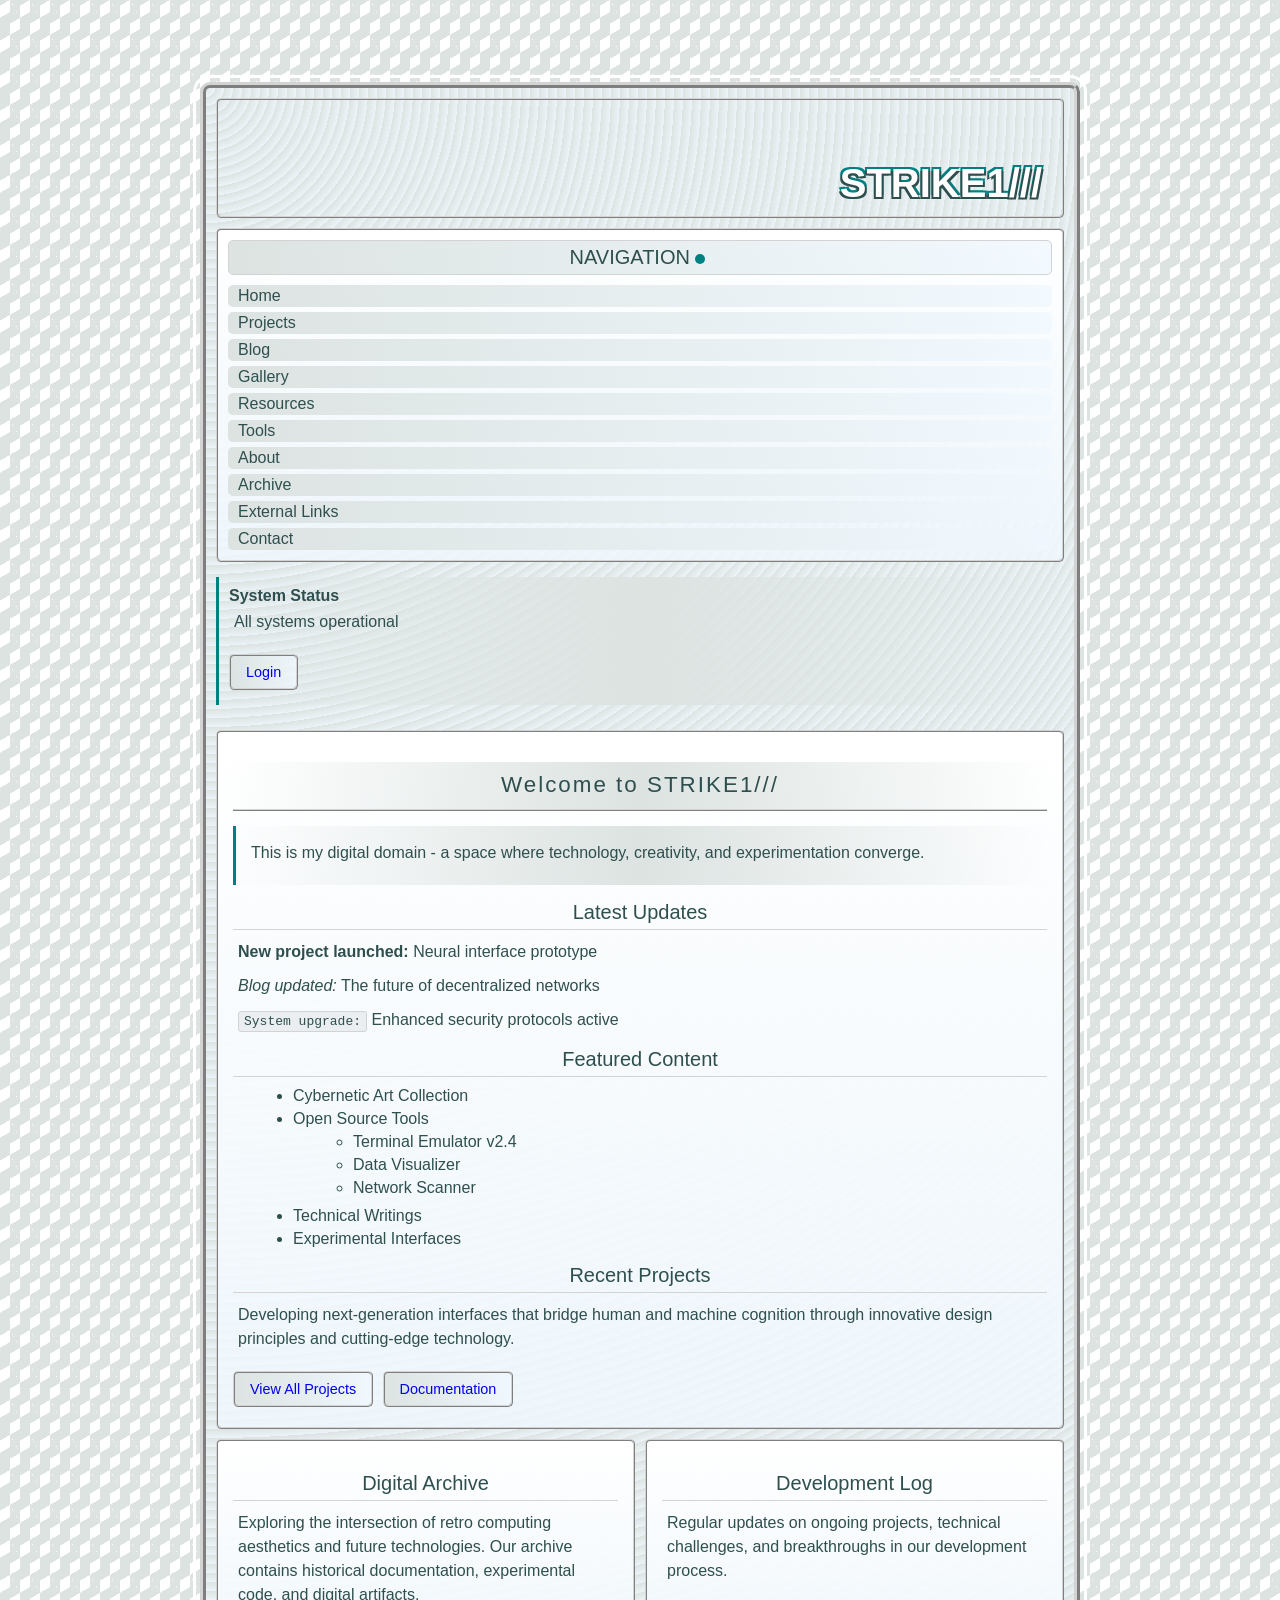
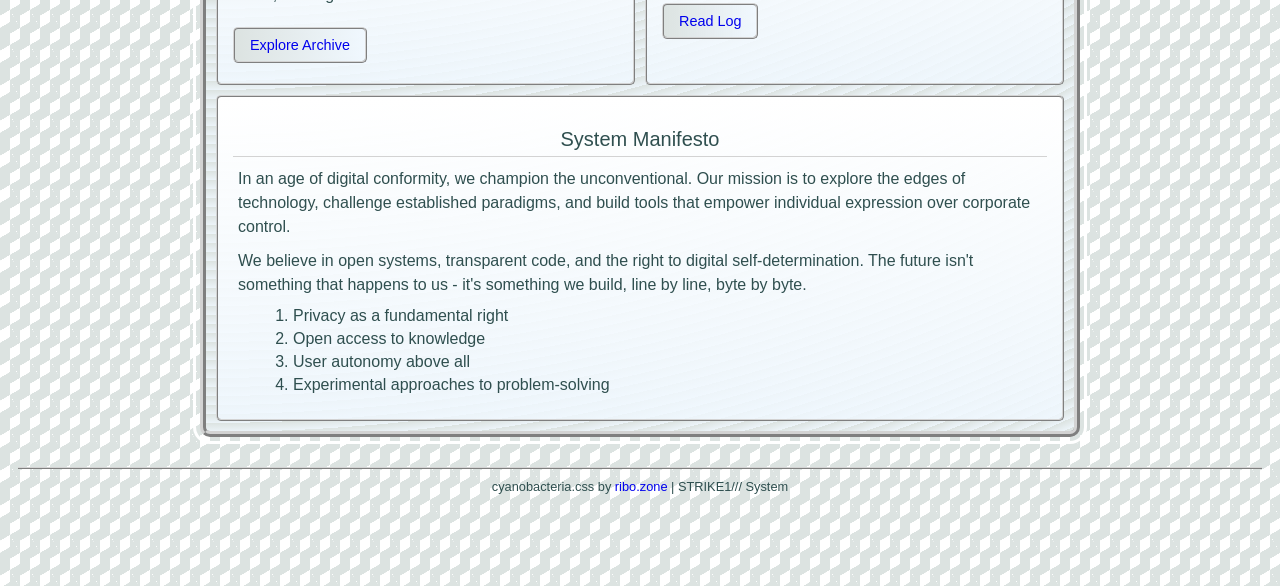
==== index.html @ 1ee80c16 "added main file and css" ====
<!DOCTYPE html>
<html lang="en">
<head>
    <title>STRIKE1///</title>
    <link href="cyanobacteria.css" rel="stylesheet" type="text/css" media="all">
    <meta name="viewport" content="width=device-width, initial-scale=1">
    <meta charset="utf-8">
    <style>
        /* Enhanced styles that work with cyanobacteria.css */
        .container {
            padding: 10px;
            gap: 10px;
        }
        
        /* Improved navigation */
        nav {
            position: relative;
        }
        
        nav div {
            background: linear-gradient(to right, var(--bg), var(--gradientBottom));
            border-radius: 5px;
            padding: 5px;
            margin-bottom: 10px;
            border: 1px ridge var(--border);
        }
        
        nav a {
            transition: all 0.3s ease;
            position: relative;
            padding-left: 10px;
        }
        
        nav a:hover, nav a:focus {
            transform: translateX(5px);
            box-shadow: 2px 0 0 var(--accent);
        }
        
        /* Section improvements */
        section {
            padding: 15px;
            transition: all 0.3s ease;
        }
        
        section:hover {
            transform: translateY(-2px);
            box-shadow: 0 4px 8px rgba(0,0,0,0.1);
        }
        
        /* Header improvements */
        header span {
            text-shadow: 2px 2px 0 var(--text),
                -2px 2px 0 var(--text),
                2px -2px 0 var(--accent),
                -2px -2px 0 var(--accent),
                0 0 5px var(--gradientTop);
        }
        
        /* Content improvements */
        h1 {
            background: linear-gradient(to right, transparent, var(--bg), transparent);
            padding: 10px;
            margin: 15px 0;
        }
        
        h2 {
            border-bottom: 1px ridge var(--border);
            padding-bottom: 5px;
            margin: 15px 0 10px 0;
        }
        
        p {
            line-height: 1.5;
            margin-bottom: 10px;
        }
        
        /* List improvements */
        ul, ol {
            margin: 10px 0 10px 20px;
        }
        
        li {
            margin-bottom: 5px;
        }
        
        ul ul, ol ul {
            margin-top: 5px;
            margin-left: 20px;
        }
        
        /* Code block styling */
        code {
            background: rgba(0,0,0,0.05);
            padding: 2px 5px;
            border-radius: 3px;
            border: 1px solid var(--border);
        }
        
        /* Footer improvements */
        footer {
            margin-top: 30px;
            padding: 10px;
            border-top: 2px ridge var(--border);
        }
        
        /* Button styling */
        .button {
            display: inline-block;
            background: linear-gradient(to right, var(--bg), var(--gradientBottom));
            border: 2px ridge var(--border);
            border-radius: 5px;
            padding: 8px 15px;
            margin: 10px 5px 5px 0;
            text-decoration: none;
            transition: all 0.3s ease;
            font-size: 0.9rem;
        }
        
        .button:hover, .button:focus {
            background: linear-gradient(to right, var(--bg), var(--gradientBottom), var(--gradientTop));
            transform: translateY(-2px);
        }
        
        /* Status indicator */
        .status {
            display: inline-block;
            width: 10px;
            height: 10px;
            border-radius: 50%;
            background-color: var(--accent);
            margin-right: 5px;
            animation: pulse 2s infinite;
        }
        
        @keyframes pulse {
            0% { opacity: 1; }
            50% { opacity: 0.5; }
            100% { opacity: 1; }
        }
        
        /* Grid adjustments for better responsiveness */
        @media (max-width: 768px) {
            .container {
                flex-direction: column;
            }
            
            .small, .half, .large, .full {
                flex: 1 1 100%;
            }
            
            header span {
                font-size: 2rem;
            }
        }
        
        /* Content highlights */
        .highlight {
            background: linear-gradient(to right, transparent, var(--bg), transparent);
            padding: 10px;
            border-left: 3px solid var(--accent);
            margin: 15px 0;
        }
    </style>
</head>
<body>
    <div class="container">
        <header>
            <span>STRIKE1///</span>
        </header>
        
        <div class="small">
            <nav>
                <div>NAVIGATION <span class="status"></span></div>
                <a href="#home">Home</a>
                <a href="#projects">Projects</a>
                <a href="#blog">Blog</a>
                <a href="#gallery">Gallery</a>
                <a href="#resources">Resources</a>
                <a href="#tools">Tools</a>
                <a href="#about">About</a>
                <a href="#archive">Archive</a>
                <a href="#links">External Links</a>
                <a href="#contact">Contact</a>
            </nav>
            
            <div class="highlight">
                <strong>System Status</strong>
                <p>All systems operational</p>
                <a href="#" class="button">Login</a>
            </div>
        </div>
        
        <section class="large">
            <h1>Welcome to STRIKE1///</h1>
            
            <div class="highlight">
                <p>This is my digital domain - a space where technology, creativity, and experimentation converge.</p>
            </div>
            
            <h2>Latest Updates</h2>
            <p><strong>New project launched:</strong> Neural interface prototype</p>
            <p><em>Blog updated:</em> The future of decentralized networks</p>
            <p><code>System upgrade:</code> Enhanced security protocols active</p>
            
            <h2>Featured Content</h2>
            <ul>
                <li>Cybernetic Art Collection</li>
                <li>Open Source Tools
                    <ul>
                        <li>Terminal Emulator v2.4</li>
                        <li>Data Visualizer</li>
                        <li>Network Scanner</li>
                    </ul>
                </li>
                <li>Technical Writings</li>
                <li>Experimental Interfaces</li>
            </ul>
            
            <h2>Recent Projects</h2>
            <p>Developing next-generation interfaces that bridge human and machine cognition through innovative design principles and cutting-edge technology.</p>
            
            <a href="#" class="button">View All Projects</a>
            <a href="#" class="button">Documentation</a>
        </section>
                
        <section class="half">
            <h2>Digital Archive</h2>
            <p>Exploring the intersection of retro computing aesthetics and future technologies. Our archive contains historical documentation, experimental code, and digital artifacts.</p>
            <a href="#" class="button">Explore Archive</a>
        </section>
        
        <section class="half">
            <h2>Development Log</h2>
            <p>Regular updates on ongoing projects, technical challenges, and breakthroughs in our development process.</p>
            <a href="#" class="button">Read Log</a>
        </section>
        
        <section class="full">
            <h2>System Manifesto</h2>
            <p>In an age of digital conformity, we champion the unconventional. Our mission is to explore the edges of technology, challenge established paradigms, and build tools that empower individual expression over corporate control.</p>
            <p>We believe in open systems, transparent code, and the right to digital self-determination. The future isn't something that happens to us - it's something we build, line by line, byte by byte.</p>
            
            <ol>
                <li>Privacy as a fundamental right</li>
                <li>Open access to knowledge</li>
                <li>User autonomy above all</li>
                <li>Experimental approaches to problem-solving</li>
            </ol>
        </section>
    </div>

    <footer>
        <span>cyanobacteria.css by <a href="https://ribo.zone/free/layouts/">ribo.zone</a> | STRIKE1/// System</span>
    </footer>

    <script>
        // Simple interactive enhancements
        document.addEventListener('DOMContentLoaded', function() {
            // Add hover effects to sections
            const sections = document.querySelectorAll('section');
            sections.forEach(section => {
                section.addEventListener('mouseenter', function() {
                    this.style.borderColor = 'var(--accent)';
                });
                
                section.addEventListener('mouseleave', function() {
                    this.style.borderColor = '';
                });
            });
            
            // Add click effects to buttons
            const buttons = document.querySelectorAll('.button');
            buttons.forEach(button => {
                button.addEventListener('mousedown', function() {
                    this.style.transform = 'translateY(1px)';
                });
                
                button.addEventListener('mouseup', function() {
                    this.style.transform = '';
                });
            });
            
            // Simple navigation highlight
            const navLinks = document.querySelectorAll('nav a');
            navLinks.forEach(link => {
                link.addEventListener('focus', function() {
                    this.style.background = 'linear-gradient(to right, var(--bg), var(--gradientBottom), var(--gradientTop))';
                });
                
                link.addEventListener('blur', function() {
                    this.style.background = '';
                });
            });
        });
    </script>
</body>
</html>
---- cyanobacteria.css ----
/* start light mode styling */
	:root {
		--text: darkslategrey;
		--border: lightgrey;
		--accent: teal;
		--bg: #dce3e1;
		--gradientTop: white;
		--gradientBottom: rgb(240, 248, 255, .8);
	}
	header {
		background: url('***light mode banner image***');
	}
/* end light mode styling */


/* start dark mode styling */
	@media (prefers-color-scheme: dark) {
		:root {
			--text: white;
			--border: #5a7678;
			--accent: #74C365;
			--bg: rgb(0,60,60,.8);
			--gradientBottom: rgb(0, 50, 60);
			--gradientTop: darkslategrey;
			a:link { color: lightblue; }
		}
		header {
			background: url('***dark mode banner image***');
		}
	}
/* end dark mode styling */


* { 
	box-sizing: border-box;
}
body {
	padding: 10px;
	font-family: 'MS PGothic', sans-serif;
	color: var(--text);

	/* page background pattern */
	background-color: var(--gradientTop);
	background-image:  linear-gradient(30deg, var(--bg) 12%, transparent 12.5%, transparent 87%, var(--bg) 87.5%, var(--bg)), linear-gradient(150deg, var(--bg) 12%, transparent 12.5%, transparent 87%, var(--bg) 87.5%, var(--bg)), linear-gradient(30deg, var(--bg) 12%, transparent 12.5%, transparent 87%, var(--bg) 87.5%, var(--bg)), linear-gradient(150deg, var(--bg) 12%, transparent 12.5%, transparent 87%, var(--bg) 87.5%, var(--bg)), linear-gradient(60deg, var(--bg) 25%, transparent 25.5%, transparent 75%, var(--bg) 75%, var(--bg)), linear-gradient(60deg, var(--bg) 25%, transparent 25.5%, transparent 75%, var(--bg) 75%, var(--bg));
	background-size: 20px 35px;
	background-position: 0 0, 0 0, 10px 18px, 10px 18px, 0 0, 10px 18px;
}


.container {
	max-width: 55rem;
	margin: 5vw auto 12px auto;
	border: 6px ridge var(--border);
	outline: 3px solid var(--gradientTop);
	outline-offset: 4px;
	border-radius: 10px;
	display: flex;
	flex-wrap: wrap;
	padding: 5px;
	gap: 5px;

	/* container background pattern */
	background-color: var(--gradientBottom);
	background-image:  repeating-radial-gradient( circle at 0 0, transparent 0, var(--gradientBottom) 9px ), repeating-linear-gradient( var(--bg), var(--bg));
}
/* these control the column widths */
.small { flex: 1 1 9%; }
.large { flex: 1 1 82%; }
.full { flex: 1 1 100%; }
.half { flex: 1 1 49%; }


header {
	background-size: cover;
	background-position: center;
	width: 100%;
	height: 120px; /* change banner height here*/
	border: 2px ridge var(--border);
	border-radius: 5px;
	position: relative;
}
header span {
	font-size: 2.5rem;
	position: absolute;
	bottom: 0;
	right: 10px;
	margin: 10px;
	font-weight: bold;
	text-shadow: 1px 1px var(--text),
		-1px 1px var(--text),
		1px -1px var(--accent),
		-1px -1px var(--accent);
	color: var(--gradientTop);
}


nav {
	border: 2px ridge var(--border);
	border-radius: 5px;
	padding: 5px;
	background: linear-gradient(var(--gradientTop),var(--gradientBottom));
}
nav div {
	text-align: center;
	font-size: 1.25rem;
	margin: 5px 5px 10px 5px;
}
nav a {
	display: block;
	margin: 5px;
	background: linear-gradient(to right,var(--bg),var(--gradientBottom));
	border-radius: 5px;
	padding: 2px 7px;
	text-decoration: none;
}
nav a:link, nav a:visited { 
	color: var(--text);
}
nav a:hover, nav a:focus {
	background: linear-gradient(to right,var(--bg), var(--gradientBottom), var(--gradientTop));
}

/* optional button styling like in the preview */
div.small > img {
	display: block;
	margin: 5px auto;
	border:2px ridge var(--border);
	border-radius: 5px;
}


section {
	border: 2px ridge var(--border);
	border-radius: 5px;
	background: linear-gradient(var(--gradientTop),var(--gradientBottom));
	padding: 5px;
}


footer {
	text-align: center;
	margin-bottom: 5vw;
	font-size: 0.8rem;
}
footer a { 
	text-decoration: none;
}


h1, h2, h3, h4, h5, h6, p  { 
	margin: 5px;
	line-height: 1.2;
}
h1 { 
	font-size: 1.4rem;
	letter-spacing: 2px;
	font-weight: normal;
	text-align: center;
	border-bottom: 2px ridge var(--border);
	padding-bottom: 5px;
}
h2 { 
	font-size: 1.25rem;
	font-weight: normal;
	text-align: center;
}
h3 { 
	font-size: 1.1rem;
}
h4 { 
	font-size: 1rem;
	color: var(--accent);
	padding-left: 12px;
}

/* prevents overflow on smaller screens */
img { max-width: 100%; }
pre { overflow-x: auto; }


a:hover, a:focus {
	font-style: italic;
}
a:visited {
	color: var(--accent);
}
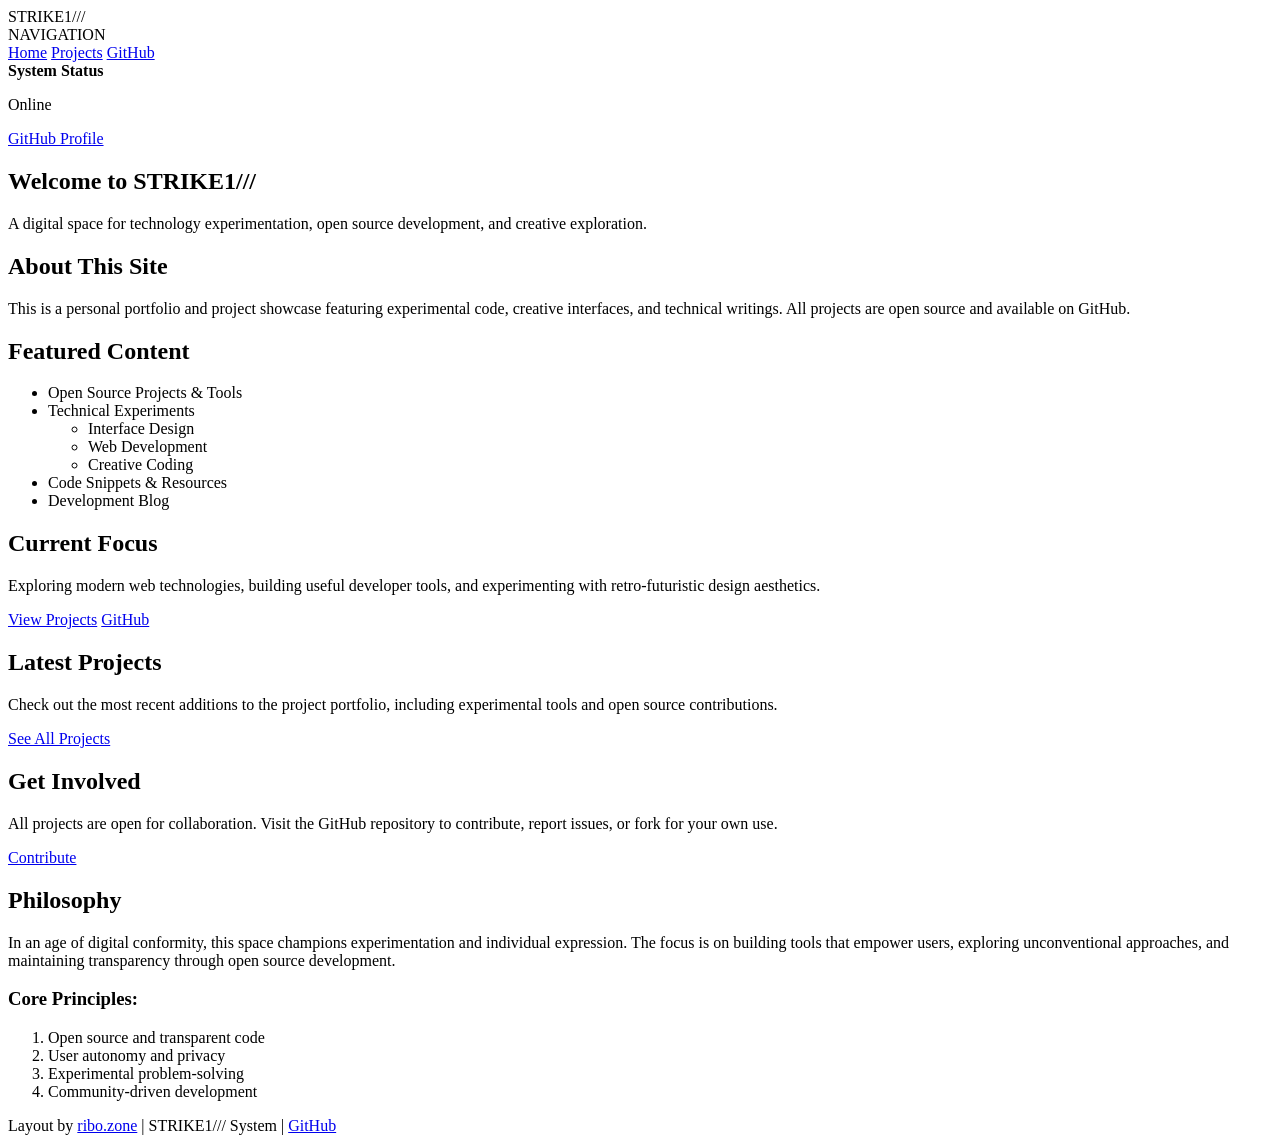
==== commit 6b8e1517: "fixed some stuff too long to write" ====
--- a/index.html
+++ b/index.html
@@ -2,296 +2,95 @@
 <html lang="en">
 <head>
     <title>STRIKE1///</title>
-    <link href="cyanobacteria.css" rel="stylesheet" type="text/css" media="all">
+    <link href="./cyanobacteria.css" rel="stylesheet" type="text/css" media="all">
+    <link href="./enhanced-styles.css" rel="stylesheet" type="text/css" media="all">
+    <script src="./site.js"></script>
     <meta name="viewport" content="width=device-width, initial-scale=1">
     <meta charset="utf-8">
-    <style>
-        /* Enhanced styles that work with cyanobacteria.css */
-        .container {
-            padding: 10px;
-            gap: 10px;
-        }
-        
-        /* Improved navigation */
-        nav {
-            position: relative;
-        }
-        
-        nav div {
-            background: linear-gradient(to right, var(--bg), var(--gradientBottom));
-            border-radius: 5px;
-            padding: 5px;
-            margin-bottom: 10px;
-            border: 1px ridge var(--border);
-        }
-        
-        nav a {
-            transition: all 0.3s ease;
-            position: relative;
-            padding-left: 10px;
-        }
-        
-        nav a:hover, nav a:focus {
-            transform: translateX(5px);
-            box-shadow: 2px 0 0 var(--accent);
-        }
-        
-        /* Section improvements */
-        section {
-            padding: 15px;
-            transition: all 0.3s ease;
-        }
-        
-        section:hover {
-            transform: translateY(-2px);
-            box-shadow: 0 4px 8px rgba(0,0,0,0.1);
-        }
-        
-        /* Header improvements */
-        header span {
-            text-shadow: 2px 2px 0 var(--text),
-                -2px 2px 0 var(--text),
-                2px -2px 0 var(--accent),
-                -2px -2px 0 var(--accent),
-                0 0 5px var(--gradientTop);
-        }
-        
-        /* Content improvements */
-        h1 {
-            background: linear-gradient(to right, transparent, var(--bg), transparent);
-            padding: 10px;
-            margin: 15px 0;
-        }
-        
-        h2 {
-            border-bottom: 1px ridge var(--border);
-            padding-bottom: 5px;
-            margin: 15px 0 10px 0;
-        }
-        
-        p {
-            line-height: 1.5;
-            margin-bottom: 10px;
-        }
-        
-        /* List improvements */
-        ul, ol {
-            margin: 10px 0 10px 20px;
-        }
-        
-        li {
-            margin-bottom: 5px;
-        }
-        
-        ul ul, ol ul {
-            margin-top: 5px;
-            margin-left: 20px;
-        }
-        
-        /* Code block styling */
-        code {
-            background: rgba(0,0,0,0.05);
-            padding: 2px 5px;
-            border-radius: 3px;
-            border: 1px solid var(--border);
-        }
-        
-        /* Footer improvements */
-        footer {
-            margin-top: 30px;
-            padding: 10px;
-            border-top: 2px ridge var(--border);
-        }
-        
-        /* Button styling */
-        .button {
-            display: inline-block;
-            background: linear-gradient(to right, var(--bg), var(--gradientBottom));
-            border: 2px ridge var(--border);
-            border-radius: 5px;
-            padding: 8px 15px;
-            margin: 10px 5px 5px 0;
-            text-decoration: none;
-            transition: all 0.3s ease;
-            font-size: 0.9rem;
-        }
-        
-        .button:hover, .button:focus {
-            background: linear-gradient(to right, var(--bg), var(--gradientBottom), var(--gradientTop));
-            transform: translateY(-2px);
-        }
-        
-        /* Status indicator */
-        .status {
-            display: inline-block;
-            width: 10px;
-            height: 10px;
-            border-radius: 50%;
-            background-color: var(--accent);
-            margin-right: 5px;
-            animation: pulse 2s infinite;
-        }
-        
-        @keyframes pulse {
-            0% { opacity: 1; }
-            50% { opacity: 0.5; }
-            100% { opacity: 1; }
-        }
-        
-        /* Grid adjustments for better responsiveness */
-        @media (max-width: 768px) {
-            .container {
-                flex-direction: column;
-            }
-            
-            .small, .half, .large, .full {
-                flex: 1 1 100%;
-            }
-            
-            header span {
-                font-size: 2rem;
-            }
-        }
-        
-        /* Content highlights */
-        .highlight {
-            background: linear-gradient(to right, transparent, var(--bg), transparent);
-            padding: 10px;
-            border-left: 3px solid var(--accent);
-            margin: 15px 0;
-        }
-    </style>
+    <meta name="description" content="STRIKE1/// - Digital experimentation and open source projects">
 </head>
 <body>
-    <div class="container">
-        <header>
-            <span>STRIKE1///</span>
-        </header>
-        
-        <div class="small">
-            <nav>
-                <div>NAVIGATION <span class="status"></span></div>
-                <a href="#home">Home</a>
-                <a href="#projects">Projects</a>
-                <a href="#blog">Blog</a>
-                <a href="#gallery">Gallery</a>
-                <a href="#resources">Resources</a>
-                <a href="#tools">Tools</a>
-                <a href="#about">About</a>
-                <a href="#archive">Archive</a>
-                <a href="#links">External Links</a>
-                <a href="#contact">Contact</a>
-            </nav>
-            
-            <div class="highlight">
-                <strong>System Status</strong>
-                <p>All systems operational</p>
-                <a href="#" class="button">Login</a>
-            </div>
+<div class="container">
+    <header>
+        <span>STRIKE1///</span>
+    </header>
+
+    <div class="small">
+        <nav>
+            <div>NAVIGATION <span class="status"></span></div>
+            <a href="index.html" class="active">Home</a>
+            <a href="projects.html">Projects</a>
+            <a href="https://github.com/YOUR_USERNAME" target="_blank" rel="noopener">GitHub</a>
+        </nav>
+
+        <div class="highlight">
+            <strong>System Status</strong>
+            <p><span class="status"></span> Online</p>
+            <a href="https://github.com/YOUR_USERNAME" class="button" target="_blank" rel="noopener">GitHub Profile</a>
         </div>
-        
-        <section class="large">
-            <h1>Welcome to STRIKE1///</h1>
-            
-            <div class="highlight">
-                <p>This is my digital domain - a space where technology, creativity, and experimentation converge.</p>
-            </div>
-            
-            <h2>Latest Updates</h2>
-            <p><strong>New project launched:</strong> Neural interface prototype</p>
-            <p><em>Blog updated:</em> The future of decentralized networks</p>
-            <p><code>System upgrade:</code> Enhanced security protocols active</p>
-            
-            <h2>Featured Content</h2>
-            <ul>
-                <li>Cybernetic Art Collection</li>
-                <li>Open Source Tools
-                    <ul>
-                        <li>Terminal Emulator v2.4</li>
-                        <li>Data Visualizer</li>
-                        <li>Network Scanner</li>
-                    </ul>
-                </li>
-                <li>Technical Writings</li>
-                <li>Experimental Interfaces</li>
-            </ul>
-            
-            <h2>Recent Projects</h2>
-            <p>Developing next-generation interfaces that bridge human and machine cognition through innovative design principles and cutting-edge technology.</p>
-            
-            <a href="#" class="button">View All Projects</a>
-            <a href="#" class="button">Documentation</a>
-        </section>
-                
-        <section class="half">
-            <h2>Digital Archive</h2>
-            <p>Exploring the intersection of retro computing aesthetics and future technologies. Our archive contains historical documentation, experimental code, and digital artifacts.</p>
-            <a href="#" class="button">Explore Archive</a>
-        </section>
-        
-        <section class="half">
-            <h2>Development Log</h2>
-            <p>Regular updates on ongoing projects, technical challenges, and breakthroughs in our development process.</p>
-            <a href="#" class="button">Read Log</a>
-        </section>
-        
-        <section class="full">
-            <h2>System Manifesto</h2>
-            <p>In an age of digital conformity, we champion the unconventional. Our mission is to explore the edges of technology, challenge established paradigms, and build tools that empower individual expression over corporate control.</p>
-            <p>We believe in open systems, transparent code, and the right to digital self-determination. The future isn't something that happens to us - it's something we build, line by line, byte by byte.</p>
-            
-            <ol>
-                <li>Privacy as a fundamental right</li>
-                <li>Open access to knowledge</li>
-                <li>User autonomy above all</li>
-                <li>Experimental approaches to problem-solving</li>
-            </ol>
-        </section>
     </div>
 
-    <footer>
-        <span>cyanobacteria.css by <a href="https://ribo.zone/free/layouts/">ribo.zone</a> | STRIKE1/// System</span>
-    </footer>
+    <section class="large">
+        <h1>Welcome to STRIKE1///</h1>
 
-    <script>
-        // Simple interactive enhancements
-        document.addEventListener('DOMContentLoaded', function() {
-            // Add hover effects to sections
-            const sections = document.querySelectorAll('section');
-            sections.forEach(section => {
-                section.addEventListener('mouseenter', function() {
-                    this.style.borderColor = 'var(--accent)';
-                });
-                
-                section.addEventListener('mouseleave', function() {
-                    this.style.borderColor = '';
-                });
-            });
-            
-            // Add click effects to buttons
-            const buttons = document.querySelectorAll('.button');
-            buttons.forEach(button => {
-                button.addEventListener('mousedown', function() {
-                    this.style.transform = 'translateY(1px)';
-                });
-                
-                button.addEventListener('mouseup', function() {
-                    this.style.transform = '';
-                });
-            });
-            
-            // Simple navigation highlight
-            const navLinks = document.querySelectorAll('nav a');
-            navLinks.forEach(link => {
-                link.addEventListener('focus', function() {
-                    this.style.background = 'linear-gradient(to right, var(--bg), var(--gradientBottom), var(--gradientTop))';
-                });
-                
-                link.addEventListener('blur', function() {
-                    this.style.background = '';
-                });
-            });
-        });
-    </script>
+        <div class="highlight">
+            <p>A digital space for technology experimentation, open source development, and creative exploration.</p>
+        </div>
+
+        <h2>About This Site</h2>
+        <p>This is a personal portfolio and project showcase featuring experimental code, creative interfaces, and technical writings. All projects are open source and available on GitHub.</p>
+
+        <h2>Featured Content</h2>
+        <ul>
+            <li>Open Source Projects & Tools</li>
+            <li>Technical Experiments
+                <ul>
+                    <li>Interface Design</li>
+                    <li>Web Development</li>
+                    <li>Creative Coding</li>
+                </ul>
+            </li>
+            <li>Code Snippets & Resources</li>
+            <li>Development Blog</li>
+        </ul>
+
+        <h2>Current Focus</h2>
+        <p>Exploring modern web technologies, building useful developer tools, and experimenting with retro-futuristic design aesthetics.</p>
+
+        <a href="projects.html" class="button">View Projects</a>
+        <a href="https://github.com/YOUR_USERNAME" class="button" target="_blank" rel="noopener">GitHub</a>
+    </section>
+
+    <section class="half">
+        <h2>Latest Projects</h2>
+        <p>Check out the most recent additions to the project portfolio, including experimental tools and open source contributions.</p>
+        <a href="projects.html" class="button">See All Projects</a>
+    </section>
+
+    <section class="half">
+        <h2>Get Involved</h2>
+        <p>All projects are open for collaboration. Visit the GitHub repository to contribute, report issues, or fork for your own use.</p>
+        <a href="https://github.com/YOUR_USERNAME" class="button" target="_blank" rel="noopener">Contribute</a>
+    </section>
+
+    <section class="full">
+        <h2>Philosophy</h2>
+        <p>In an age of digital conformity, this space champions experimentation and individual expression. The focus is on building tools that empower users, exploring unconventional approaches, and maintaining transparency through open source development.</p>
+
+        <h3>Core Principles:</h3>
+        <ol>
+            <li>Open source and transparent code</li>
+            <li>User autonomy and privacy</li>
+            <li>Experimental problem-solving</li>
+            <li>Community-driven development</li>
+        </ol>
+    </section>
+</div>
+
+<footer>
+    <span>Layout by <a href="https://ribo.zone/free/layouts/" target="_blank" rel="noopener">ribo.zone</a> | STRIKE1/// System | <a href="https://github.com/YOUR_USERNAME" target="_blank" rel="noopener">GitHub</a></span>
+</footer>
+
+<script src="site.js"></script>
 </body>
 </html>
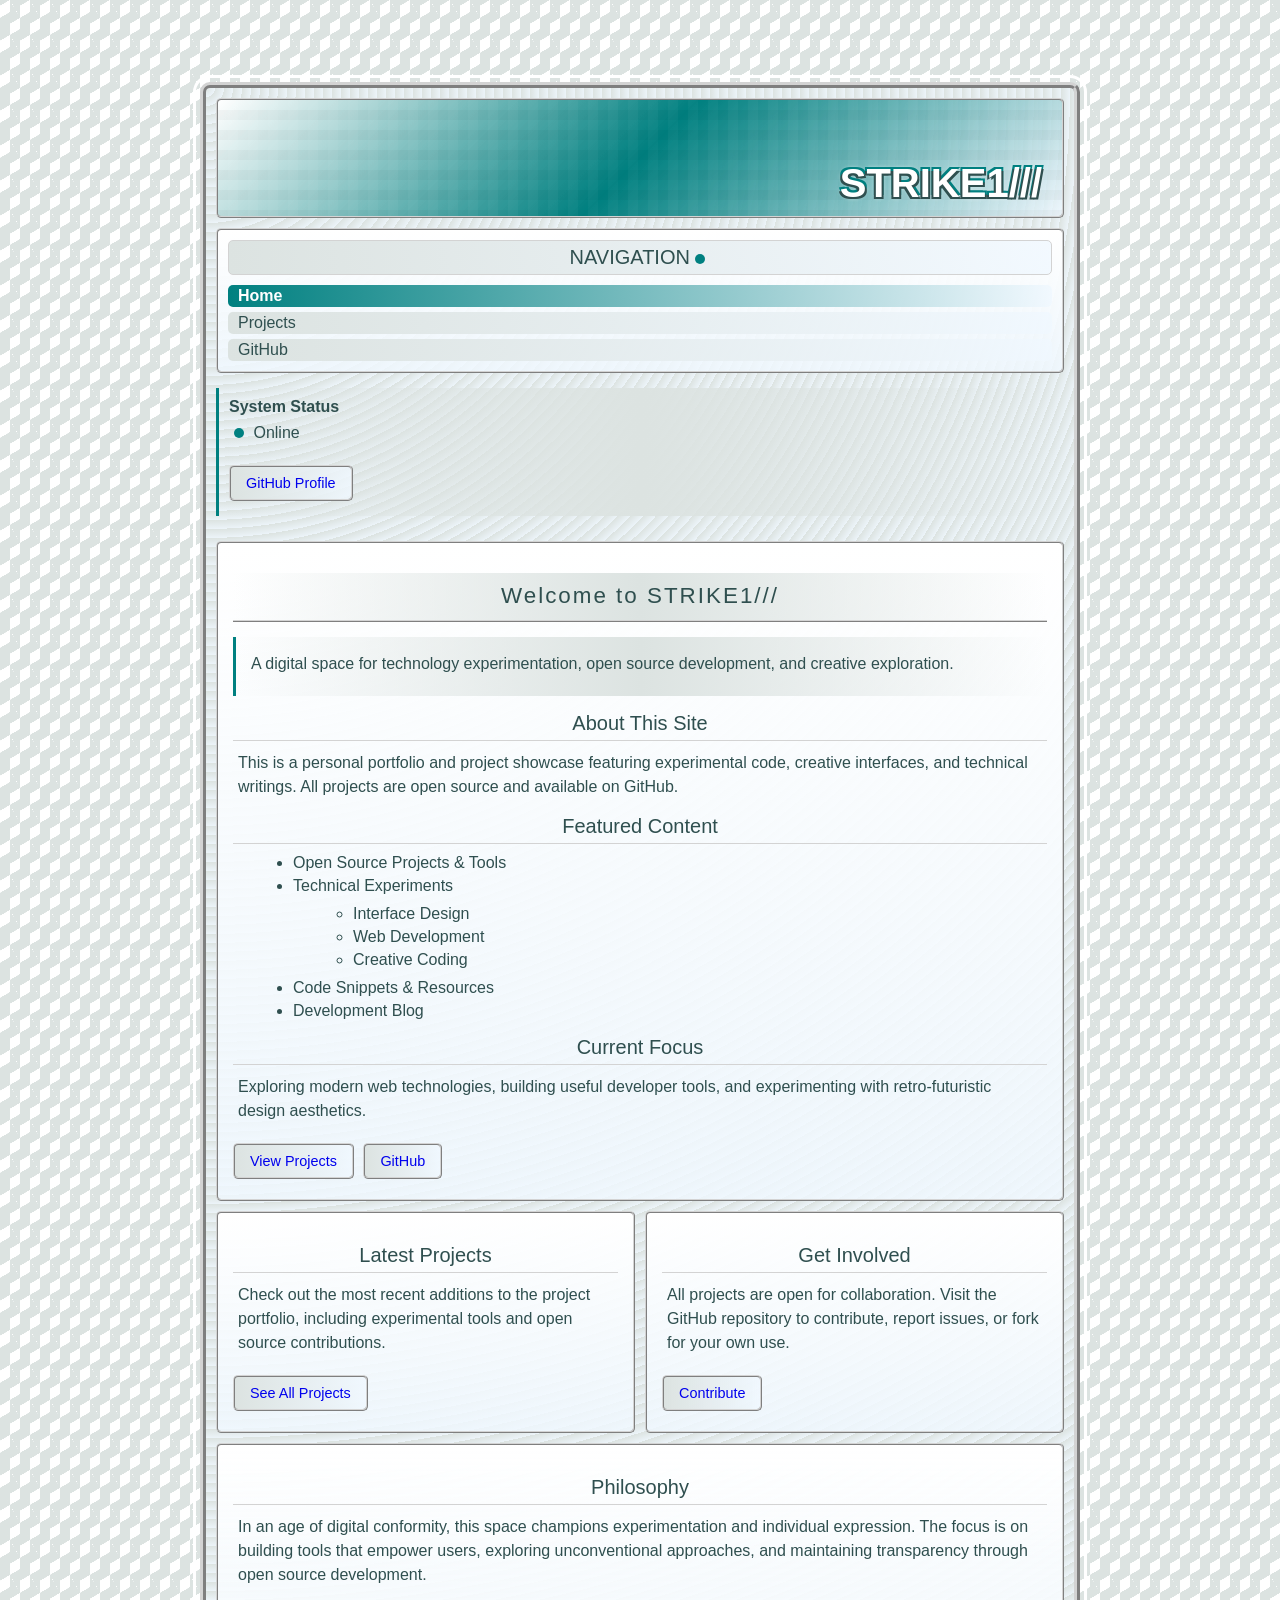
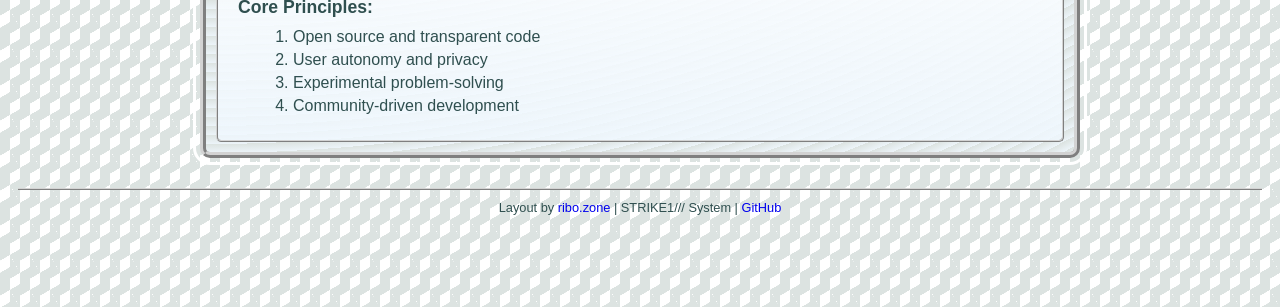
==== commit 939caab6: "forgot to add folder thingy" ====
--- a/index.html
+++ b/index.html
@@ -2,9 +2,9 @@
 <html lang="en">
 <head>
     <title>STRIKE1///</title>
-    <link href="./cyanobacteria.css" rel="stylesheet" type="text/css" media="all">
-    <link href="./enhanced-styles.css" rel="stylesheet" type="text/css" media="all">
-    <script src="./site.js"></script>
+    <link href="css/cyanobacteria.css" rel="stylesheet" type="text/css" media="all">
+    <link href="css/enhanced-styles.css" rel="stylesheet" type="text/css" media="all">
+    <script src="js/site.js"></script>
     <meta name="viewport" content="width=device-width, initial-scale=1">
     <meta charset="utf-8">
     <meta name="description" content="STRIKE1/// - Digital experimentation and open source projects">
--- a/css/cyanobacteria.css
+++ b/css/cyanobacteria.css
@@ -0,0 +1,247 @@
+/* start light mode styling */
+:root {
+    --text: darkslategrey;
+    --border: lightgrey;
+    --accent: teal;
+    --bg: #dce3e1;
+    --gradientTop: white;
+    --gradientBottom: rgb(240, 248, 255, .8);
+    --transition-speed: 0.3s;
+    --border-radius: 5px;
+    --shadow: 0 2px 5px rgba(0,0,0,0.1);
+}
+header {
+    background: linear-gradient(135deg, var(--gradientTop) 0%, var(--accent) 50%, var(--gradientBottom) 100%);
+    position: relative;
+    overflow: hidden;
+}
+
+header::before {
+    content: '';
+    position: absolute;
+    top: 0;
+    left: 0;
+    right: 0;
+    bottom: 0;
+    background-image:
+            linear-gradient(90deg, transparent 50%, rgba(255,255,255,0.1) 50%),
+            linear-gradient(transparent 50%, rgba(0,0,0,0.1) 50%);
+    background-size: 20px 20px;
+    opacity: 0.3;
+}
+/* end light mode styling */
+
+
+/* start dark mode styling */
+@media (prefers-color-scheme: dark) {
+    :root {
+        --text: white;
+        --border: #5a7678;
+        --accent: #74C365;
+        --bg: rgba(0,60,60,0.8);
+        --gradientBottom: rgb(0, 50, 60);
+        --gradientTop: darkslategrey;
+    }
+
+    a:link { color: #7dbfff; }
+
+    header {
+        background: linear-gradient(135deg, #001a1a 0%, var(--accent) 50%, #003333 100%);
+    }
+
+    header::before {
+        background-image:
+                linear-gradient(90deg, transparent 50%, rgba(0,0,0,0.2) 50%),
+                linear-gradient(transparent 50%, rgba(255,255,255,0.1) 50%);
+    }
+}
+/* end dark mode styling */
+
+
+* {
+    box-sizing: border-box;
+}
+body {
+    padding: 10px;
+    font-family: 'MS PGothic', sans-serif;
+    color: var(--text);
+
+    /* page background pattern */
+    background-color: var(--gradientTop);
+    background-image:  linear-gradient(30deg, var(--bg) 12%, transparent 12.5%, transparent 87%, var(--bg) 87.5%, var(--bg)), linear-gradient(150deg, var(--bg) 12%, transparent 12.5%, transparent 87%, var(--bg) 87.5%, var(--bg)), linear-gradient(30deg, var(--bg) 12%, transparent 12.5%, transparent 87%, var(--bg) 87.5%, var(--bg)), linear-gradient(150deg, var(--bg) 12%, transparent 12.5%, transparent 87%, var(--bg) 87.5%, var(--bg)), linear-gradient(60deg, var(--bg) 25%, transparent 25.5%, transparent 75%, var(--bg) 75%, var(--bg)), linear-gradient(60deg, var(--bg) 25%, transparent 25.5%, transparent 75%, var(--bg) 75%, var(--bg));
+    background-size: 20px 35px;
+    background-position: 0 0, 0 0, 10px 18px, 10px 18px, 0 0, 10px 18px;
+}
+
+
+.container {
+    max-width: 55rem;
+    margin: 5vw auto 12px auto;
+    border: 6px ridge var(--border);
+    outline: 3px solid var(--gradientTop);
+    outline-offset: 4px;
+    border-radius: 10px;
+    display: flex;
+    flex-wrap: wrap;
+    padding: 5px;
+    gap: 5px;
+
+    /* container background pattern */
+    background-color: var(--gradientBottom);
+    background-image:  repeating-radial-gradient( circle at 0 0, transparent 0, var(--gradientBottom) 9px ), repeating-linear-gradient( var(--bg), var(--bg));
+}
+/* these control the column widths */
+.small { flex: 1 1 9%; }
+.large { flex: 1 1 82%; }
+.full { flex: 1 1 100%; }
+.half { flex: 1 1 49%; }
+
+
+header {
+    background-size: cover;
+    background-position: center;
+    width: 100%;
+    height: 120px; /* change banner height here*/
+    border: 2px ridge var(--border);
+    border-radius: 5px;
+    position: relative;
+}
+header span {
+    font-size: 2.5rem;
+    position: absolute;
+    bottom: 0;
+    right: 10px;
+    margin: 10px;
+    font-weight: bold;
+    text-shadow: 1px 1px var(--text),
+    -1px 1px var(--text),
+    1px -1px var(--accent),
+    -1px -1px var(--accent);
+    color: var(--gradientTop);
+    z-index: 1;
+}
+
+
+nav {
+    border: 2px ridge var(--border);
+    border-radius: 5px;
+    padding: 5px;
+    background: linear-gradient(var(--gradientTop),var(--gradientBottom));
+}
+nav div {
+    text-align: center;
+    font-size: 1.25rem;
+    margin: 5px 5px 10px 5px;
+}
+nav a {
+    display: block;
+    margin: 5px;
+    background: linear-gradient(to right,var(--bg),var(--gradientBottom));
+    border-radius: 5px;
+    padding: 2px 7px;
+    text-decoration: none;
+}
+nav a:link, nav a:visited {
+    color: var(--text);
+}
+nav a:hover, nav a:focus {
+    background: linear-gradient(to right,var(--bg), var(--gradientBottom), var(--gradientTop));
+}
+
+/* optional button styling like in the preview */
+div.small > img {
+    display: block;
+    margin: 5px auto;
+    border:2px ridge var(--border);
+    border-radius: 5px;
+}
+
+
+section {
+    border: 2px ridge var(--border);
+    border-radius: 5px;
+    background: linear-gradient(var(--gradientTop),var(--gradientBottom));
+    padding: 5px;
+}
+
+
+footer {
+    text-align: center;
+    margin-bottom: 5vw;
+    font-size: 0.8rem;
+}
+footer a {
+    text-decoration: none;
+}
+
+
+h1, h2, h3, h4, h5, h6, p  {
+    margin: 5px;
+    line-height: 1.2;
+}
+h1 {
+    font-size: 1.4rem;
+    letter-spacing: 2px;
+    font-weight: normal;
+    text-align: center;
+    border-bottom: 2px ridge var(--border);
+    padding-bottom: 5px;
+}
+h2 {
+    font-size: 1.25rem;
+    font-weight: normal;
+    text-align: center;
+}
+h3 {
+    font-size: 1.1rem;
+}
+h4 {
+    font-size: 1rem;
+    color: var(--accent);
+    padding-left: 12px;
+}
+
+/* prevents overflow on smaller screens */
+img { max-width: 100%; }
+pre { overflow-x: auto; }
+
+
+a:hover, a:focus {
+    font-style: italic;
+}
+a:visited {
+    color: var(--accent);
+}
+
+/* Accessibility improvements */
+:focus {
+    outline: 2px solid var(--accent);
+    outline-offset: 2px;
+}
+
+/* Print styles */
+@media print {
+    .container {
+        border: none;
+        outline: none;
+        background: white !important;
+    }
+
+    nav, .button, .status {
+        display: none;
+    }
+
+    * {
+        color: black !important;
+        background: white !important;
+    }
+}
+
+/* Reduced motion */
+@media (prefers-reduced-motion: reduce) {
+    * {
+        animation-duration: 0.01ms !important;
+        animation-iteration-count: 1 !important;
+        transition-duration: 0.01ms !important;
+    }
+}
--- a/css/enhanced-styles.css
+++ b/css/enhanced-styles.css
@@ -0,0 +1,263 @@
+/* Enhanced styles for STRIKE1/// - Works with cyanobacteria.css */
+
+/* Container improvements */
+.container {
+    padding: 10px;
+    gap: 10px;
+}
+
+/* Navigation improvements */
+nav {
+    position: relative;
+}
+
+nav div {
+    background: linear-gradient(to right, var(--bg), var(--gradientBottom));
+    border-radius: 5px;
+    padding: 5px;
+    margin-bottom: 10px;
+    border: 1px ridge var(--border);
+}
+
+nav a {
+    transition: all var(--transition-speed) ease;
+    position: relative;
+    padding-left: 10px;
+    user-select: none;
+}
+
+nav a:hover, nav a:focus {
+    transform: translateX(5px);
+    box-shadow: 2px 0 0 var(--accent);
+}
+
+nav a.active {
+    background: linear-gradient(to right, var(--accent), var(--gradientBottom));
+    color: var(--gradientTop);
+    font-weight: bold;
+}
+
+/* Section improvements */
+section {
+    padding: 15px;
+    transition: all var(--transition-speed) ease;
+}
+
+section:hover {
+    transform: translateY(-2px);
+    box-shadow: 0 4px 8px rgba(0,0,0,0.1);
+}
+
+/* Header improvements */
+header span {
+    text-shadow: 2px 2px 0 var(--text),
+    -2px 2px 0 var(--text),
+    2px -2px 0 var(--accent),
+    -2px -2px 0 var(--accent),
+    0 0 5px var(--gradientTop);
+}
+
+/* Content improvements */
+h1 {
+    background: linear-gradient(to right, transparent, var(--bg), transparent);
+    padding: 10px;
+    margin: 15px 0;
+}
+
+h2 {
+    border-bottom: 1px ridge var(--border);
+    padding-bottom: 5px;
+    margin: 15px 0 10px 0;
+}
+
+p {
+    line-height: 1.5;
+    margin-bottom: 10px;
+}
+
+ul, ol {
+    margin: 10px 0 10px 20px;
+}
+
+li {
+    margin-bottom: 5px;
+}
+
+/* Button styling */
+.button {
+    display: inline-block;
+    background: linear-gradient(to right, var(--bg), var(--gradientBottom));
+    border: 2px ridge var(--border);
+    border-radius: 5px;
+    padding: 8px 15px;
+    margin: 10px 5px 5px 0;
+    text-decoration: none;
+    transition: all var(--transition-speed) ease;
+    font-size: 0.9rem;
+    user-select: none;
+}
+
+.button:hover, .button:focus {
+    background: linear-gradient(to right, var(--bg), var(--gradientBottom), var(--gradientTop));
+    transform: translateY(-2px);
+}
+
+/* Status indicator */
+.status {
+    display: inline-block;
+    width: 10px;
+    height: 10px;
+    border-radius: 50%;
+    background-color: var(--accent);
+    margin-right: 5px;
+    animation: pulse 2s infinite;
+}
+
+@keyframes pulse {
+    0%, 100% { opacity: 1; }
+    50% { opacity: 0.5; }
+}
+
+/* Content highlights */
+.highlight {
+    background: linear-gradient(to right, transparent, var(--bg), transparent);
+    padding: 10px;
+    border-left: 3px solid var(--accent);
+    margin: 15px 0;
+}
+
+/* Footer improvements */
+footer {
+    margin-top: 30px;
+    padding: 10px;
+    border-top: 2px ridge var(--border);
+}
+
+/* Focus visible */
+:focus-visible {
+    outline: 2px solid var(--accent);
+    outline-offset: 2px;
+    border-radius: var(--border-radius);
+}
+
+/* Project Grid Styles */
+.project-grid {
+    display: grid;
+    grid-template-columns: repeat(auto-fill, minmax(300px, 1fr));
+    gap: 15px;
+    margin: 15px 0;
+}
+
+.project-card {
+    border: 2px ridge var(--border);
+    border-radius: 5px;
+    background: linear-gradient(var(--gradientTop), var(--gradientBottom));
+    padding: 15px;
+    transition: all var(--transition-speed) ease;
+    display: flex;
+    flex-direction: column;
+}
+
+.project-card:hover {
+    transform: translateY(-5px);
+    border-color: var(--accent);
+    box-shadow: 0 5px 15px rgba(0,0,0,0.2);
+}
+
+.project-header {
+    border-bottom: 1px ridge var(--border);
+    padding-bottom: 10px;
+    margin-bottom: 10px;
+    display: flex;
+    justify-content: space-between;
+    align-items: center;
+}
+
+.project-title {
+    font-size: 1.2rem;
+    font-weight: bold;
+    margin: 0;
+}
+
+.project-status {
+    font-size: 0.8rem;
+    padding: 3px 8px;
+    border-radius: 12px;
+    border: 1px ridge var(--border);
+}
+
+.status-active { background: linear-gradient(to right, #74C365, #5a9c4e); }
+.status-complete { background: linear-gradient(to right, #4a86e8, #2d5aa8); }
+.status-experimental { background: linear-gradient(to right, #e8b44a, #b58a2d); }
+
+.project-description {
+    flex-grow: 1;
+    margin: 10px 0;
+}
+
+.project-tech {
+    display: flex;
+    flex-wrap: wrap;
+    gap: 5px;
+    margin: 10px 0;
+}
+
+.tech-tag {
+    font-size: 0.75rem;
+    padding: 2px 8px;
+    background: linear-gradient(to right, var(--bg), var(--gradientBottom));
+    border: 1px ridge var(--border);
+    border-radius: 12px;
+}
+
+.project-links {
+    display: flex;
+    gap: 10px;
+    margin-top: auto;
+}
+
+/* Responsive design */
+@media (max-width: 768px) {
+    .container {
+        flex-direction: column;
+    }
+
+    .small, .half, .large, .full {
+        flex: 1 1 100%;
+    }
+
+    header span {
+        font-size: 1.5rem;
+        right: 5px;
+        bottom: 5px;
+        margin: 5px;
+    }
+
+    header {
+        height: 80px;
+    }
+
+    nav a, .button {
+        min-height: 44px;
+        display: flex;
+        align-items: center;
+        justify-content: center;
+    }
+
+    .project-grid {
+        grid-template-columns: 1fr;
+    }
+}
+
+/* Reduced motion support */
+@media (prefers-reduced-motion: reduce) {
+    *, *::before, *::after {
+        animation-duration: 0.01ms !important;
+        animation-iteration-count: 1 !important;
+        transition-duration: 0.01ms !important;
+    }
+
+    .status {
+        animation: none;
+    }
+}
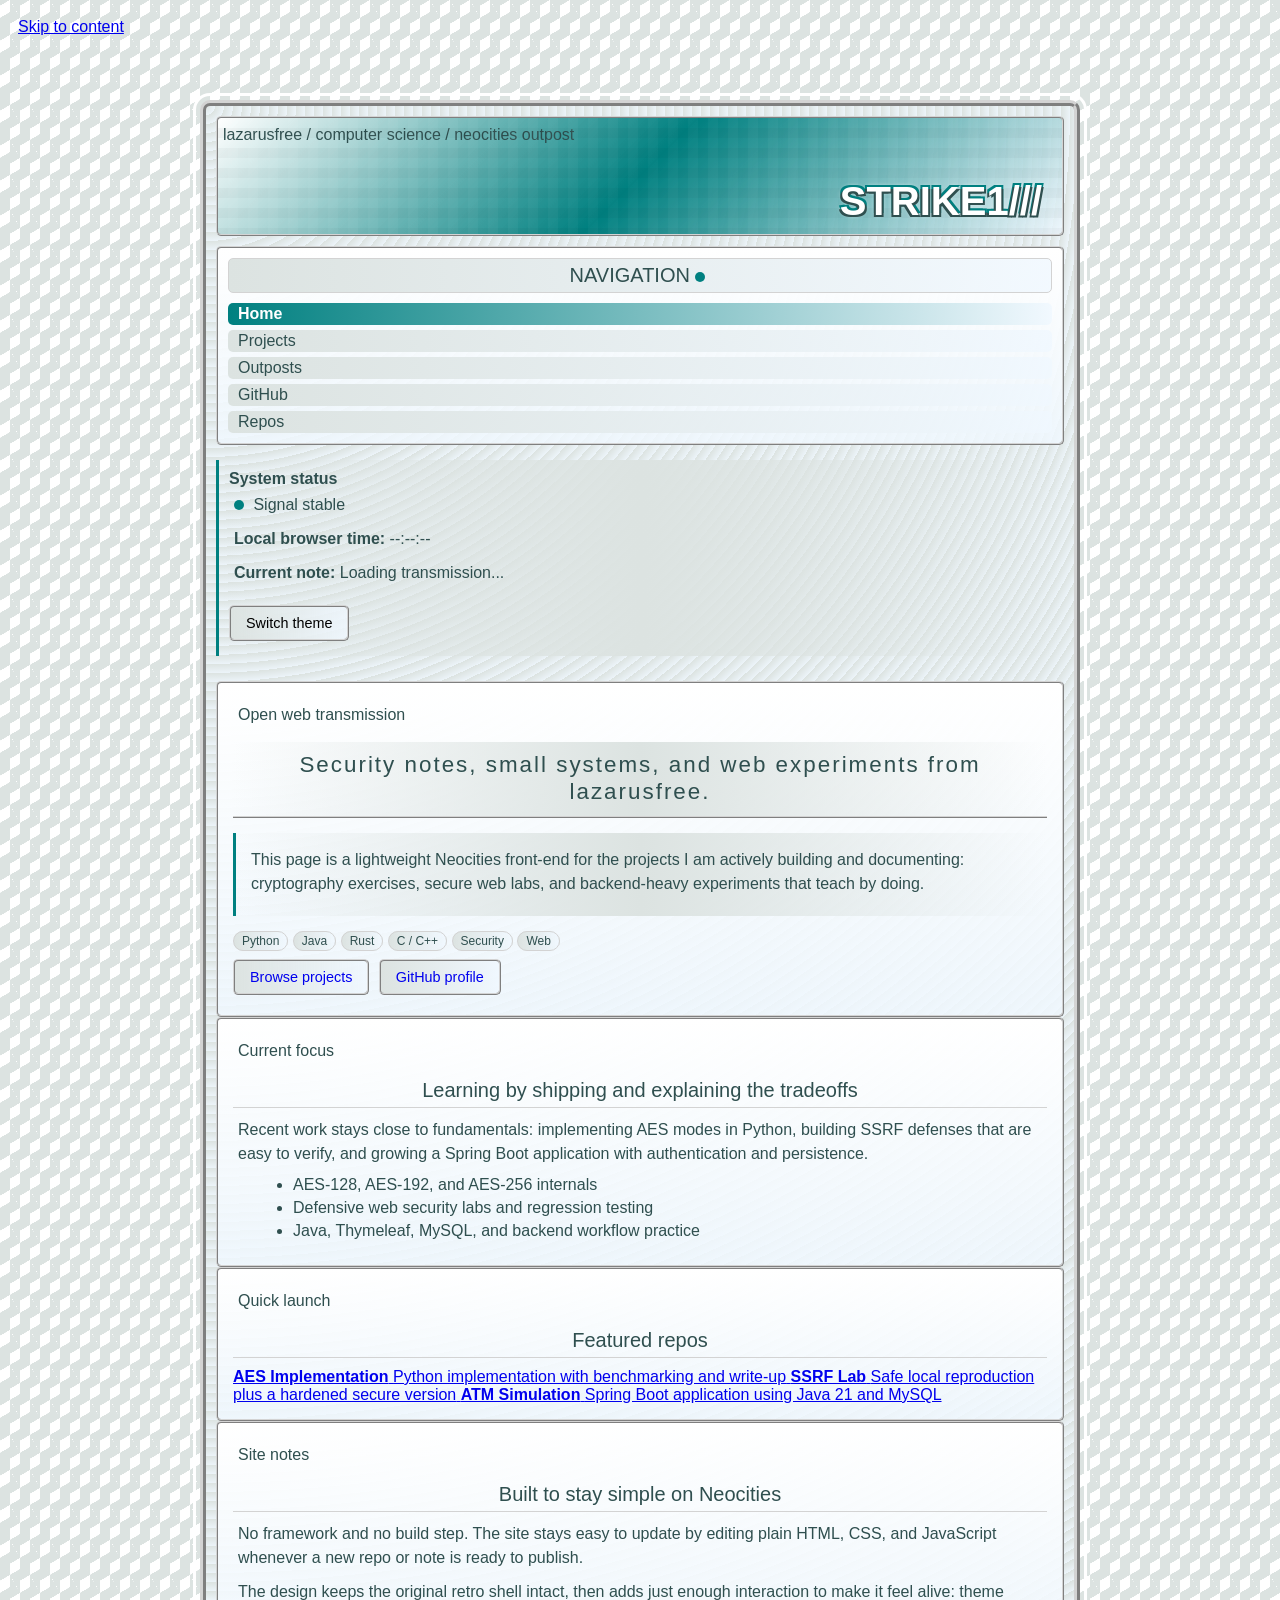
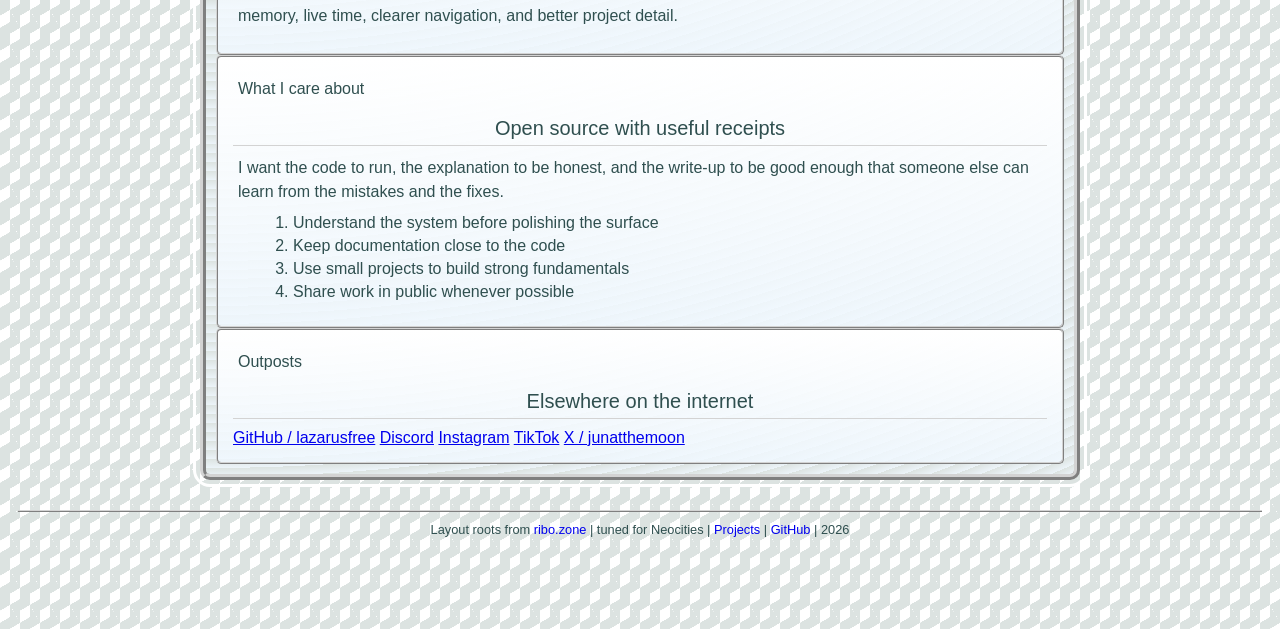
==== commit ffd64cb5: "feat: rebuild static pages with real portfolio content" ====
--- a/index.html
+++ b/index.html
@@ -1,96 +1,132 @@
 <!DOCTYPE html>
 <html lang="en">
 <head>
-    <title>STRIKE1///</title>
+    <title>STRIKE1/// | lazarusfree on the open web</title>
     <link href="css/cyanobacteria.css" rel="stylesheet" type="text/css" media="all">
     <link href="css/enhanced-styles.css" rel="stylesheet" type="text/css" media="all">
-    <script src="js/site.js"></script>
+    <script src="js/site.js" defer></script>
     <meta name="viewport" content="width=device-width, initial-scale=1">
     <meta charset="utf-8">
-    <meta name="description" content="STRIKE1/// - Digital experimentation and open source projects">
+    <meta name="description" content="STRIKE1/// is a small Neocities outpost for lazarusfree: cryptography notes, defensive security labs, Java builds, and open source experiments.">
+    <meta name="theme-color" content="#2f6f6a">
 </head>
 <body>
+<a class="skip-link" href="#content">Skip to content</a>
+
 <div class="container">
     <header>
+        <p class="eyebrow">lazarusfree / computer science / neocities outpost</p>
         <span>STRIKE1///</span>
     </header>
 
-    <div class="small">
+    <aside class="small">
         <nav>
             <div>NAVIGATION <span class="status"></span></div>
             <a href="index.html" class="active">Home</a>
             <a href="projects.html">Projects</a>
-            <a href="https://github.com/YOUR_USERNAME" target="_blank" rel="noopener">GitHub</a>
+            <a href="#outposts">Outposts</a>
+            <a href="https://github.com/lazarusfree" target="_blank" rel="noopener">GitHub</a>
+            <a href="https://github.com/lazarusfree?tab=repositories" target="_blank" rel="noopener">Repos</a>
         </nav>
 
-        <div class="highlight">
-            <strong>System Status</strong>
-            <p><span class="status"></span> Online</p>
-            <a href="https://github.com/YOUR_USERNAME" class="button" target="_blank" rel="noopener">GitHub Profile</a>
+        <div class="highlight system-panel">
+            <strong>System status</strong>
+            <p><span class="status"></span> Signal stable</p>
+            <p><strong>Local browser time:</strong> <span id="local-time">--:--:--</span></p>
+            <p><strong>Current note:</strong> <span id="system-note">Loading transmission...</span></p>
+            <button class="button toggle-button" type="button" data-theme-toggle aria-pressed="false">Switch theme</button>
         </div>
-    </div>
+    </aside>
 
-    <section class="large">
-        <h1>Welcome to STRIKE1///</h1>
+    <main id="content" class="large">
+        <section class="full hero-panel">
+            <p class="section-label">Open web transmission</p>
+            <h1>Security notes, small systems, and web experiments from lazarusfree.</h1>
 
-        <div class="highlight">
-            <p>A digital space for technology experimentation, open source development, and creative exploration.</p>
-        </div>
+            <div class="highlight">
+                <p>This page is a lightweight Neocities front-end for the projects I am actively building and documenting: cryptography exercises, secure web labs, and backend-heavy experiments that teach by doing.</p>
+            </div>
 
-        <h2>About This Site</h2>
-        <p>This is a personal portfolio and project showcase featuring experimental code, creative interfaces, and technical writings. All projects are open source and available on GitHub.</p>
+            <div class="inline-tags" aria-label="Core tools and interests">
+                <span class="tech-tag">Python</span>
+                <span class="tech-tag">Java</span>
+                <span class="tech-tag">Rust</span>
+                <span class="tech-tag">C / C++</span>
+                <span class="tech-tag">Security</span>
+                <span class="tech-tag">Web</span>
+            </div>
 
-        <h2>Featured Content</h2>
-        <ul>
-            <li>Open Source Projects & Tools</li>
-            <li>Technical Experiments
-                <ul>
-                    <li>Interface Design</li>
-                    <li>Web Development</li>
-                    <li>Creative Coding</li>
-                </ul>
-            </li>
-            <li>Code Snippets & Resources</li>
-            <li>Development Blog</li>
-        </ul>
+            <div class="button-row">
+                <a href="projects.html" class="button">Browse projects</a>
+                <a href="https://github.com/lazarusfree" class="button" target="_blank" rel="noopener">GitHub profile</a>
+            </div>
+        </section>
 
-        <h2>Current Focus</h2>
-        <p>Exploring modern web technologies, building useful developer tools, and experimenting with retro-futuristic design aesthetics.</p>
+        <section class="half">
+            <p class="section-label">Current focus</p>
+            <h2>Learning by shipping and explaining the tradeoffs</h2>
+            <p>Recent work stays close to fundamentals: implementing AES modes in Python, building SSRF defenses that are easy to verify, and growing a Spring Boot application with authentication and persistence.</p>
+            <ul class="detail-list">
+                <li>AES-128, AES-192, and AES-256 internals</li>
+                <li>Defensive web security labs and regression testing</li>
+                <li>Java, Thymeleaf, MySQL, and backend workflow practice</li>
+            </ul>
+        </section>
 
-        <a href="projects.html" class="button">View Projects</a>
-        <a href="https://github.com/YOUR_USERNAME" class="button" target="_blank" rel="noopener">GitHub</a>
-    </section>
+        <section class="half">
+            <p class="section-label">Quick launch</p>
+            <h2>Featured repos</h2>
+            <div class="link-list">
+                <a class="repo-link" href="https://github.com/lazarusfree/AES_implementation" target="_blank" rel="noopener">
+                    <strong>AES Implementation</strong>
+                    <span>Python implementation with benchmarking and write-up</span>
+                </a>
+                <a class="repo-link" href="https://github.com/lazarusfree/ssrf-lab" target="_blank" rel="noopener">
+                    <strong>SSRF Lab</strong>
+                    <span>Safe local reproduction plus a hardened secure version</span>
+                </a>
+                <a class="repo-link" href="https://github.com/lazarusfree/ATM-simulation" target="_blank" rel="noopener">
+                    <strong>ATM Simulation</strong>
+                    <span>Spring Boot application using Java 21 and MySQL</span>
+                </a>
+            </div>
+        </section>
 
-    <section class="half">
-        <h2>Latest Projects</h2>
-        <p>Check out the most recent additions to the project portfolio, including experimental tools and open source contributions.</p>
-        <a href="projects.html" class="button">See All Projects</a>
-    </section>
+        <section class="half">
+            <p class="section-label">Site notes</p>
+            <h2>Built to stay simple on Neocities</h2>
+            <p>No framework and no build step. The site stays easy to update by editing plain HTML, CSS, and JavaScript whenever a new repo or note is ready to publish.</p>
+            <p>The design keeps the original retro shell intact, then adds just enough interaction to make it feel alive: theme memory, live time, clearer navigation, and better project detail.</p>
+        </section>
 
-    <section class="half">
-        <h2>Get Involved</h2>
-        <p>All projects are open for collaboration. Visit the GitHub repository to contribute, report issues, or fork for your own use.</p>
-        <a href="https://github.com/YOUR_USERNAME" class="button" target="_blank" rel="noopener">Contribute</a>
-    </section>
+        <section class="half">
+            <p class="section-label">What I care about</p>
+            <h2>Open source with useful receipts</h2>
+            <p>I want the code to run, the explanation to be honest, and the write-up to be good enough that someone else can learn from the mistakes and the fixes.</p>
+            <ol class="detail-list">
+                <li>Understand the system before polishing the surface</li>
+                <li>Keep documentation close to the code</li>
+                <li>Use small projects to build strong fundamentals</li>
+                <li>Share work in public whenever possible</li>
+            </ol>
+        </section>
 
-    <section class="full">
-        <h2>Philosophy</h2>
-        <p>In an age of digital conformity, this space champions experimentation and individual expression. The focus is on building tools that empower users, exploring unconventional approaches, and maintaining transparency through open source development.</p>
-
-        <h3>Core Principles:</h3>
-        <ol>
-            <li>Open source and transparent code</li>
-            <li>User autonomy and privacy</li>
-            <li>Experimental problem-solving</li>
-            <li>Community-driven development</li>
-        </ol>
-    </section>
+        <section class="full" id="outposts">
+            <p class="section-label">Outposts</p>
+            <h2>Elsewhere on the internet</h2>
+            <div class="outpost-grid">
+                <a class="outpost-link" href="https://github.com/lazarusfree" target="_blank" rel="noopener">GitHub / lazarusfree</a>
+                <a class="outpost-link" href="https://discord.gg/BVJf3vPA" target="_blank" rel="noopener">Discord</a>
+                <a class="outpost-link" href="https://instagram.com/rezzzzzzzzzzzzz_z" target="_blank" rel="noopener">Instagram</a>
+                <a class="outpost-link" href="https://tiktok.com/@perturbdestiny" target="_blank" rel="noopener">TikTok</a>
+                <a class="outpost-link" href="https://x.com/junatthemoon" target="_blank" rel="noopener">X / junatthemoon</a>
+            </div>
+        </section>
+    </main>
 </div>
 
 <footer>
-    <span>Layout by <a href="https://ribo.zone/free/layouts/" target="_blank" rel="noopener">ribo.zone</a> | STRIKE1/// System | <a href="https://github.com/YOUR_USERNAME" target="_blank" rel="noopener">GitHub</a></span>
+    <span>Layout roots from <a href="https://ribo.zone/free/layouts/" target="_blank" rel="noopener">ribo.zone</a> | tuned for Neocities | <a href="projects.html">Projects</a> | <a href="https://github.com/lazarusfree" target="_blank" rel="noopener">GitHub</a> | <span id="year">2026</span></span>
 </footer>
-
-<script src="site.js"></script>
 </body>
-</html>+</html>
